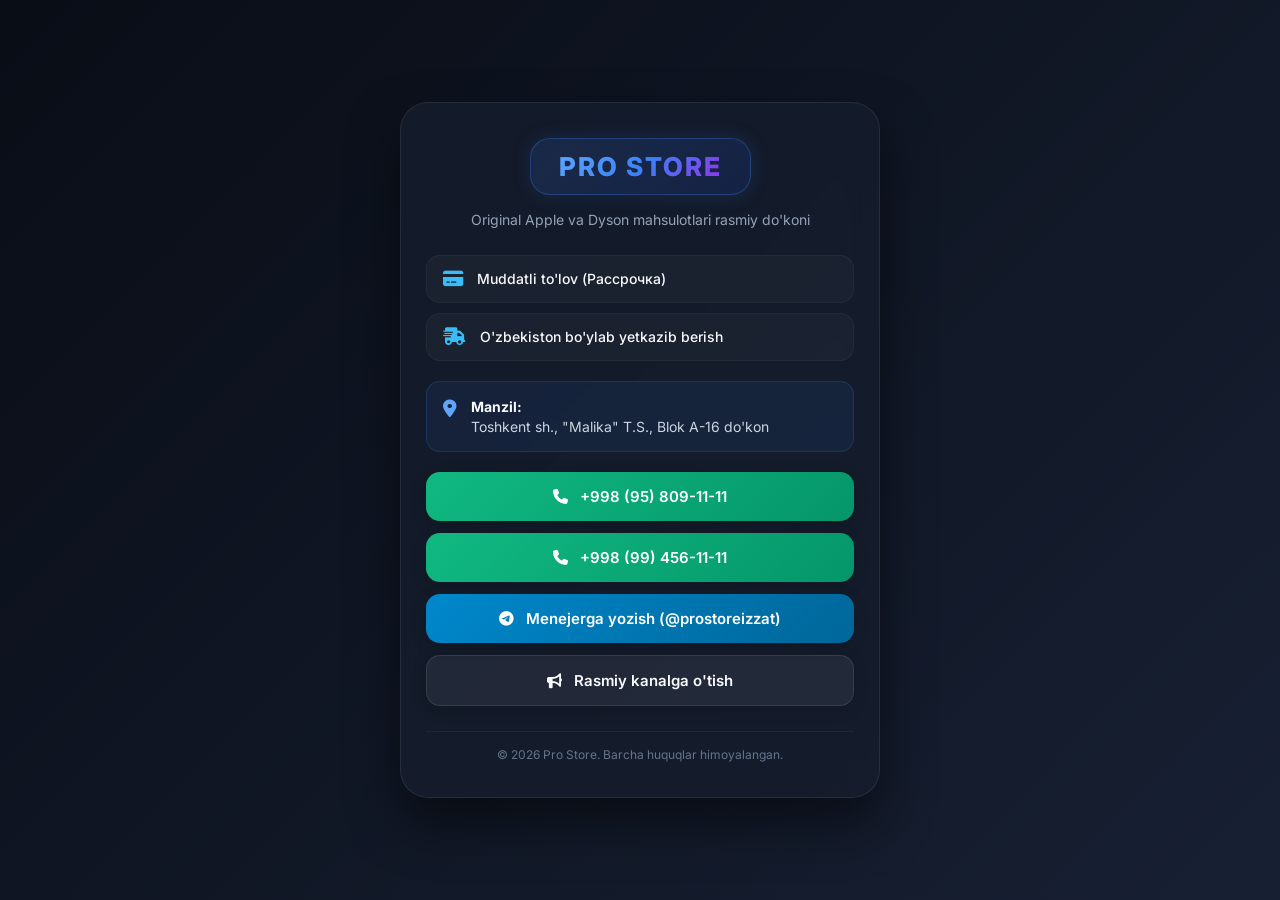
==== index.html @ e01e05d1 "Rename pro.html to index.html" ====
<!DOCTYPE html>
<html lang="uz">
<head>
    <meta charset="UTF-8">
    <meta name="viewport" content="width=device-width, initial-scale=1.0">
    <title>Pro Store - Apple & Dyson Texnikalari</title>
    <!-- Google Fonts -->
    <link href="https://fonts.googleapis.com/css2?family=Inter:wght@400;500;600;700&display=swap" rel="stylesheet">
    <!-- FontAwesome Icons -->
    <link rel="stylesheet" href="https://cdnjs.cloudflare.com/ajax/libs/font-awesome/6.4.0/css/all.min.css">
    <link rel="stylesheet" href="pro.css">
</head>
<body>

    <div class="container">
        <!-- Asosiy Karta (Card) -->
        <div class="card">
            <!-- LOGOTIP VA SARIHVOH -->
            <div class="header">
                <div class="logo-container">
                    <!-- Agar logotip rasm bo'lsa shuni yoqing: <img src="logotip.png" alt="Pro Store Logo" class="logo-img"> -->
                     
                    <!-- Matnli logotip uchun: -->
                    <div class="logo-text">PRO STORE</div>
                </div>
                <p>Original Apple va Dyson mahsulotlari rasmiy do'koni</p>
            </div>

            <!-- Xususiyatlar / Belgilar -->
            <div class="features">
                <div class="feature-item">
                    <i class="fa-solid fa-credit-card"></i>
                    <span>Muddatli to'lov (Рассрочка)</span>
                </div>
                <div class="feature-item">
                    <i class="fa-solid fa-truck-fast"></i>
                    <span>O'zbekiston bo'ylab yetkazib berish</span>
                </div>
            </div>

            <!-- Manzil -->
            <div class="info-box">
                <i class="fa-solid fa-location-dot"></i>
                <div>
                    <strong>Manzil:</strong>
                    <p>Toshkent sh., "Malika" T.S., Blok A-16 do'kon</p>
                </div>
            </div>

            <!-- Aloqa Tugmalari -->
            <div class="actions">
                <a href="tel:+998958091111" class="btn call-btn">
                    <i class="fa-solid fa-phone"></i> +998 (95) 809-11-11
                </a>
                <a href="tel:+998994561111" class="btn call-btn">
                    <i class="fa-solid fa-phone"></i> +998 (99) 456-11-11
                </a>
                <a href="https://t.me/prostoreizzat" target="_blank" class="btn telegram-btn">
                    <i class="fa-brands fa-telegram"></i> Menejerga yozish (@prostoreizzat)
                </a>
                <a href="https://t.me/Prostoreuzb" target="_blank" class="btn channel-btn">
                    <i class="fa-solid fa-bullhorn"></i> Rasmiy kanalga o'tish
                </a>
            </div>

            <!-- Footer -->
            <div class="footer">
                <p>&copy; 2026 Pro Store. Barcha huquqlar himoyalangan.</p>
            </div>
        </div>
    </div>

</body>
</html>
---- pro.css ----
* {
    margin: 0;
    padding: 0;
    box-sizing: border-box;
    font-family: 'Inter', sans-serif;
}

body {
    background: linear-gradient(135deg, #090d16 0%, #172033 100%);
    color: #f8fafc;
    min-height: 100vh;
    display: flex;
    align-items: center;
    justify-content: center;
    padding: 20px;
}

.container {
    width: 100%;
    max-width: 480px;
}

.card {
    background: rgba(22, 30, 46, 0.75);
    backdrop-filter: blur(16px);
    -webkit-backdrop-filter: blur(16px);
    border: 1px solid rgba(255, 255, 255, 0.08);
    border-radius: 28px;
    padding: 35px 25px;
    box-shadow: 0 25px 50px rgba(0, 0, 0, 0.5);
}

.header {
    text-align: center;
    margin-bottom: 25px;
}

/* --- LOGOTIP UCHUN MAXSUS DIZAYN --- */
.logo-container {
    display: inline-flex;
    align-items: center;
    justify-content: center;
    background: linear-gradient(135deg, rgba(59, 130, 246, 0.15), rgba(30, 64, 175, 0.2));
    border: 1px solid rgba(59, 130, 246, 0.3);
    padding: 12px 28px;
    border-radius: 20px;
    margin-bottom: 15px;
    box-shadow: 0 0 20px rgba(59, 130, 246, 0.15);
}

.logo-text {
    font-size: 26px;
    font-weight: 800;
    letter-spacing: 2px;
    background: linear-gradient(135deg, #60a5fa, #3b82f6, #9333ea);
    -webkit-background-clip : text;
    -webkit-text-fill-color: transparent;
    text-transform: uppercase;
}
.logo-text :hover{
    box-shadow: 
  2px 2px 0px hsl(0, 0%, 1%),
    4px 4px 0px hsl(189, 90%, 40%),
    6px 6px 0px hsl(180, 9%, 4%),
    8px 8px 0px hsl(180, 11%, 2%),
    10px 10px 0px hsl(189, 60%, 50%),
    12px 12px 0px hsl(0, 0%, 0%),
    14px 14px 0px hsl(189, 40%, 30%),
    16px 16px 0px hsl(0, 0%, 0%),
    18px 18px 0px hsl(189, 20%, 10%);
}

/* Agar rasm logotip qo'ymoqchi bo'lsangiz:
.logo-img {
    height: 40px;
    object-fit: contain;
}
*/


.header p {
    font-size: 14px;
    color: #94a3b8;
    line-height: 1.4;
}

.features {
    display: flex;
    flex-direction: column;
    gap: 10px;
    margin-bottom: 20px;
}

.feature-item {
    background: rgba(255, 255, 255, 0.03);
    padding: 14px 16px;
    border-radius: 14px;
    display: flex;
    align-items: center;
    gap: 14px;
    font-size: 14px;
    font-weight: 500;
    border: 1px solid rgba(255, 255, 255, 0.04);
}

.feature-item i {
    color: #38bdf8;
    font-size: 18px;
}

.info-box {
    background: rgba(59, 130, 246, 0.08);
    border: 1px solid rgba(59, 130, 246, 0.2);
    padding: 16px;
    border-radius: 14px;
    display: flex;
    align-items: flex-start;
    gap: 14px;
    margin-bottom: 20px;
    font-size: 14px;
}

.info-box i {
    color: #60a5fa;
    font-size: 18px;
    margin-top: 2px;
}

.info-box p {
    color: #cbd5e1;
    margin-top: 3px;
}

.actions {
    display: flex;
    flex-direction: column;
    gap: 12px;
    margin-bottom: 25px;
}

.btn {
    display: flex;
    align-items: center;
    justify-content: center;
    gap: 12px;
    padding: 15px 20px;
    border-radius: 14px;
    font-size: 15px;
    font-weight: 600;
    text-decoration: none;
    transition: all 0.3s ease;
    box-shadow: 0 4px 15px rgba(0,0,0,0.2);
}

.call-btn {
    background: linear-gradient(135deg, #10b981, #059669);
    color: #fff;
}

.call-btn:hover {
    filter: brightness(1.1);
    transform: translateY(-2px);
}

.telegram-btn {
    background: linear-gradient(135deg, #0088cc, #006699);
    color: #fff;
}

.telegram-btn:hover {
    filter: brightness(1.1);
    transform: translateY(-2px);
}

.channel-btn {
    background: rgba(255, 255, 255, 0.06);
    color: #f8fafc;
    border: 1px solid rgba(255, 255, 255, 0.1);
}

.channel-btn:hover {
    background: rgba(255, 255, 255, 0.1);
    transform: translateY(-2px);
    
}

.footer {
    text-align: center;
    font-size: 12px;
    color: #64748b;
    border-top: 1px solid rgba(255, 255, 255, 0.05);
    padding-top: 15px;
}
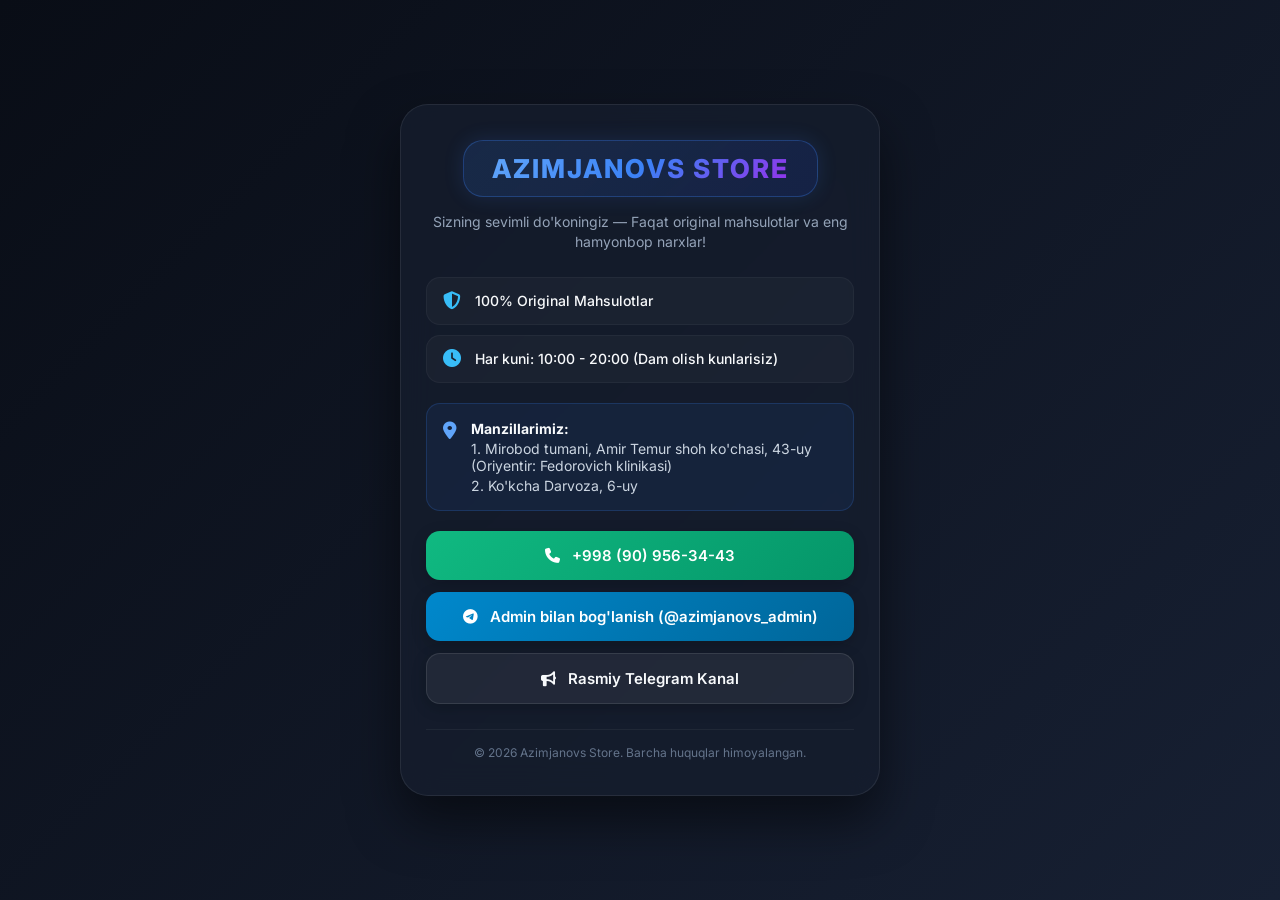
==== commit aaacb712: "index.html" ====
--- a/index.html
+++ b/index.html
@@ -3,69 +3,56 @@
 <head>
     <meta charset="UTF-8">
     <meta name="viewport" content="width=device-width, initial-scale=1.0">
-    <title>Pro Store - Apple & Dyson Texnikalari</title>
-    <!-- Google Fonts -->
+    <title>Azimjanovs Store - Rasmiy Do'kon</title>
     <link href="https://fonts.googleapis.com/css2?family=Inter:wght@400;500;600;700&display=swap" rel="stylesheet">
-    <!-- FontAwesome Icons -->
     <link rel="stylesheet" href="https://cdnjs.cloudflare.com/ajax/libs/font-awesome/6.4.0/css/all.min.css">
     <link rel="stylesheet" href="pro.css">
 </head>
 <body>
 
     <div class="container">
-        <!-- Asosiy Karta (Card) -->
         <div class="card">
-            <!-- LOGOTIP VA SARIHVOH -->
             <div class="header">
                 <div class="logo-container">
-                    <!-- Agar logotip rasm bo'lsa shuni yoqing: <img src="logotip.png" alt="Pro Store Logo" class="logo-img"> -->
-                     
-                    <!-- Matnli logotip uchun: -->
-                    <div class="logo-text">PRO STORE</div>
+                    <div class="logo-text">AZIMJANOVS STORE</div>
                 </div>
-                <p>Original Apple va Dyson mahsulotlari rasmiy do'koni</p>
+                <p>Sizning sevimli do'koningiz — Faqat original mahsulotlar va eng hamyonbop narxlar!</p>
             </div>
 
-            <!-- Xususiyatlar / Belgilar -->
             <div class="features">
                 <div class="feature-item">
-                    <i class="fa-solid fa-credit-card"></i>
-                    <span>Muddatli to'lov (Рассрочка)</span>
+                    <i class="fa-solid fa-shield-halved"></i>
+                    <span>100% Original Mahsulotlar</span>
                 </div>
                 <div class="feature-item">
-                    <i class="fa-solid fa-truck-fast"></i>
-                    <span>O'zbekiston bo'ylab yetkazib berish</span>
+                    <i class="fa-solid fa-clock"></i>
+                    <span>Har kuni: 10:00 - 20:00 (Dam olish kunlarisiz)</span>
                 </div>
             </div>
 
-            <!-- Manzil -->
             <div class="info-box">
                 <i class="fa-solid fa-location-dot"></i>
                 <div>
-                    <strong>Manzil:</strong>
-                    <p>Toshkent sh., "Malika" T.S., Blok A-16 do'kon</p>
+                    <strong>Manzillarimiz:</strong>
+                    <p>1. Mirobod tumani, Amir Temur shoh ko'chasi, 43-uy (Oriyentir: Fedorovich klinikasi)</p>
+                    <p>2. Ko'kcha Darvoza, 6-uy</p>
                 </div>
             </div>
 
-            <!-- Aloqa Tugmalari -->
             <div class="actions">
-                <a href="tel:+998958091111" class="btn call-btn">
-                    <i class="fa-solid fa-phone"></i> +998 (95) 809-11-11
+                <a href="tel:+998909563443" class="btn call-btn">
+                    <i class="fa-solid fa-phone"></i> +998 (90) 956-34-43
                 </a>
-                <a href="tel:+998994561111" class="btn call-btn">
-                    <i class="fa-solid fa-phone"></i> +998 (99) 456-11-11
+                <a href="https://t.me/azimjanovs_admin" target="_blank" class="btn telegram-btn">
+                    <i class="fa-brands fa-telegram"></i> Admin bilan bog'lanish (@azimjanovs_admin)
                 </a>
-                <a href="https://t.me/prostoreizzat" target="_blank" class="btn telegram-btn">
-                    <i class="fa-brands fa-telegram"></i> Menejerga yozish (@prostoreizzat)
-                </a>
-                <a href="https://t.me/Prostoreuzb" target="_blank" class="btn channel-btn">
-                    <i class="fa-solid fa-bullhorn"></i> Rasmiy kanalga o'tish
+                <a href="https://t.me/azimjanovs_store" target="_blank" class="btn channel-btn">
+                    <i class="fa-solid fa-bullhorn"></i> Rasmiy Telegram Kanal
                 </a>
             </div>
 
-            <!-- Footer -->
             <div class="footer">
-                <p>&copy; 2026 Pro Store. Barcha huquqlar himoyalangan.</p>
+                <p>&copy; 2026 Azimjanovs Store. Barcha huquqlar himoyalangan.</p>
             </div>
         </div>
     </div>
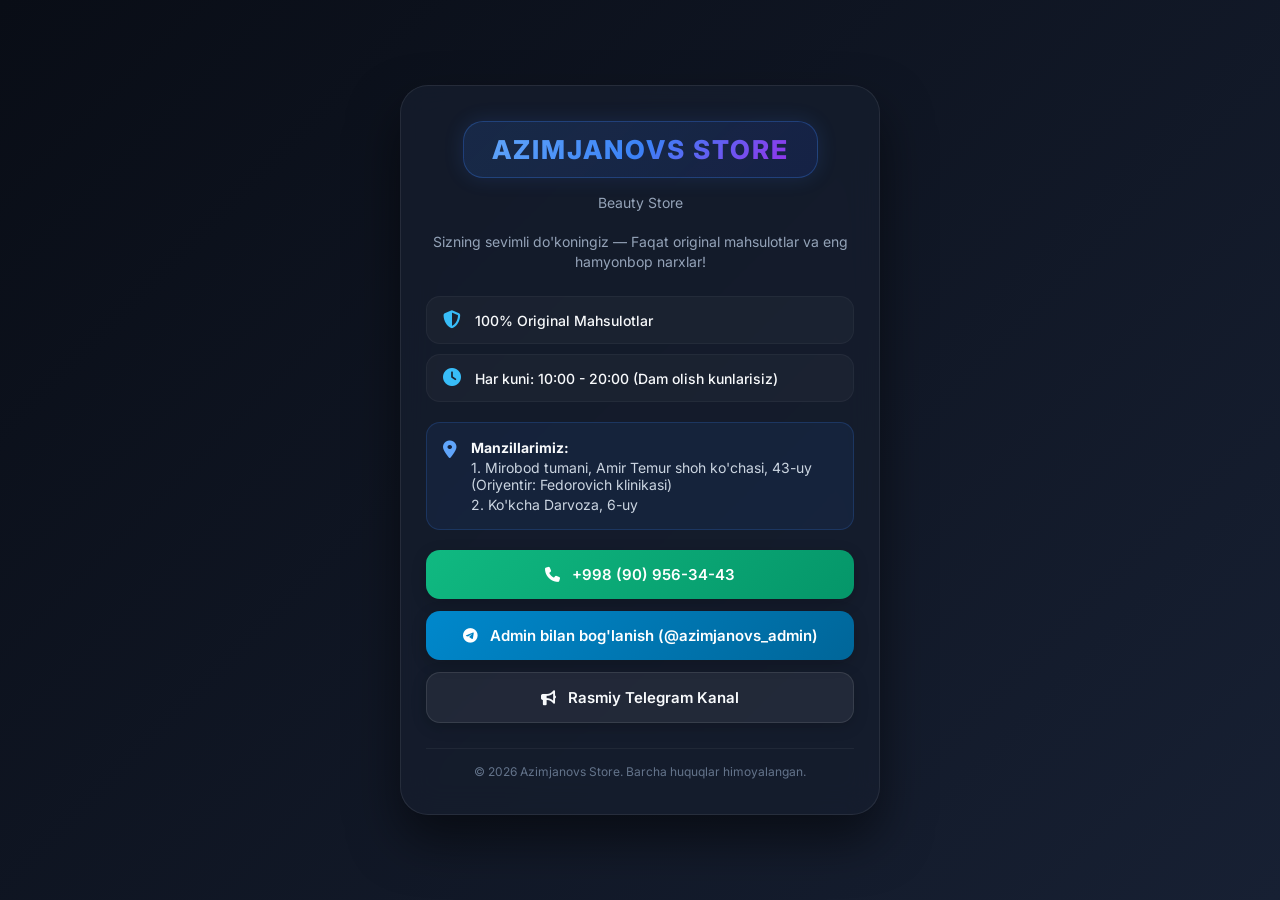
==== commit 84224b9a: "index.html" ====
--- a/index.html
+++ b/index.html
@@ -16,6 +16,8 @@
                 <div class="logo-container">
                     <div class="logo-text">AZIMJANOVS STORE</div>
                 </div>
+                <p>Beauty Store</p>
+                <BR>
                 <p>Sizning sevimli do'koningiz — Faqat original mahsulotlar va eng hamyonbop narxlar!</p>
             </div>
 
